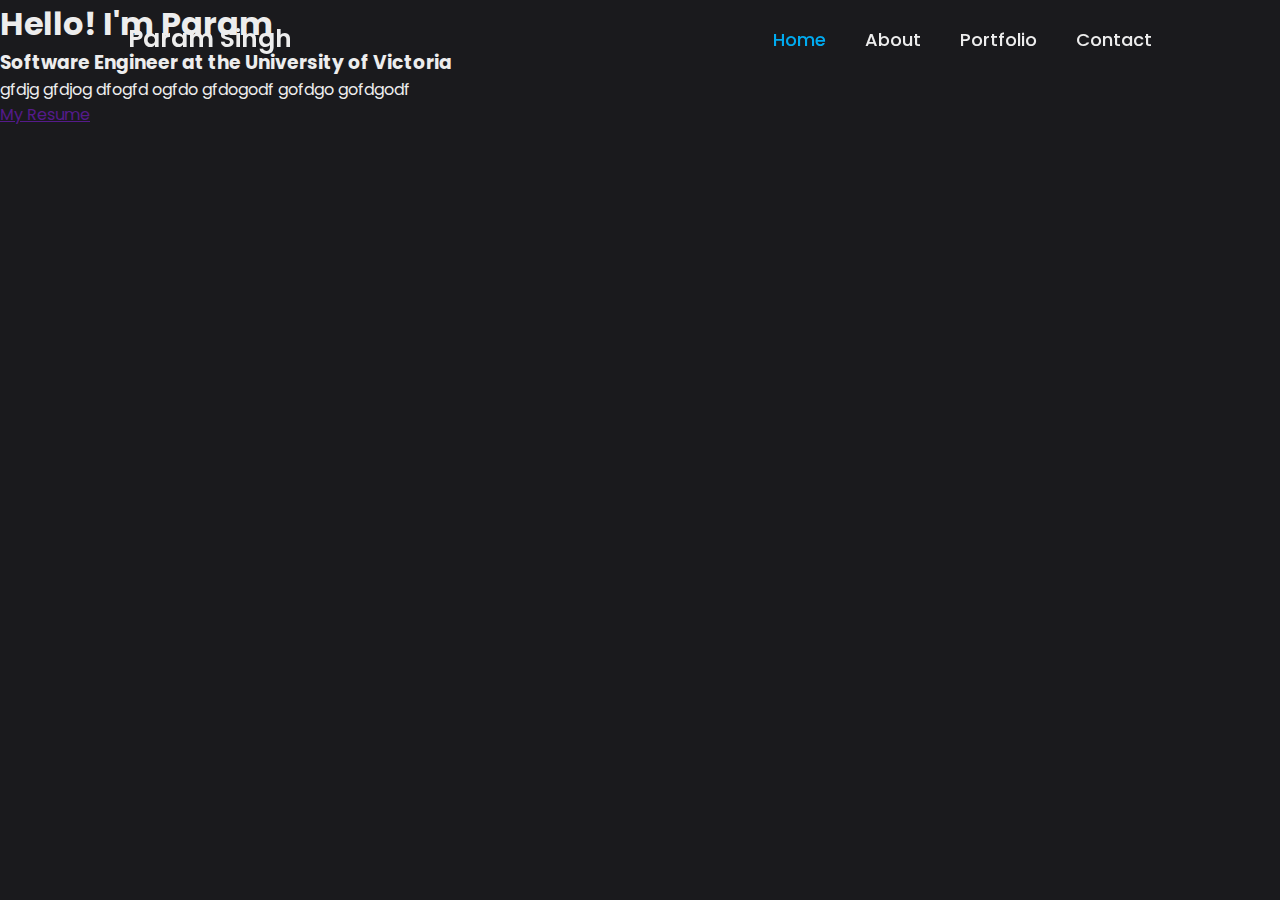
==== index.html @ 8af64922 "started website" ====
<!DOCTYPE html>
<html lang = "en">

<head>
    <meta charset = "UTF-8">
    <meta http-equiv="X-UA-Compatible" content="IE=edge">
    <meta name = "viewport" content = "width=device-width,initial-scale=1.0">
    <title>Params Portfolio Website</title>
    <link rel="stylesheet" href="style.css">
</head>

<body>

    <header class = "header">
        <a href="#" class = "logo">Param Singh</a>

        <nav class  = "navbar">
            <a href="#" class="active">Home</a>
            <a href="#">About</a>
            <a href="#">Portfolio</a>
            <a href="#">Contact</a>
        </nav>

    </header>

    <section class="home">
        <div class="home-content">
            <h1>Hello! I'm Param</h1>
            <h3>Software Engineer at the University of Victoria</h3>
            <p>gfdjg gfdjog dfogfd ogfdo gfdogodf gofdgo gofdgodf</p>
            <div class ="btn-box">
                <a href="">My Resume</a>
            </div>
        </div>
    </section>




</body>
</html>
---- style.css ----
@import url('https://fonts.googleapis.com/css2?family=Poppins:wght@300;400;500;600;700;800;900&displaay=swap');

*{
    margin: 0;
    padding: 0;
    box-sizing: border-box;
    font-family: 'Poppins', sans-serif;
}

body{
   background: #1A1A1D;
   color: #ededed;
}

.header{
    position: fixed;
    top: 0;
    left: 0;
    width: 100%;
    padding: 20px 10%;
    background: transparent;
    display: flex;
    justify-content: space-between;
    align-items: center;
    z-index: 100;
}

.logo{
    font-size: 25px;
    color: #ededed;
    text-decoration: none;
    font-weight: 600;
}
 
.navbar a{
    font-size: 18px;
    color: #ededed;
    text-decoration: none;
    font-weight: 500;
    margin-left: 35px;
    transition: .3s;
}

.navbar a:hover, .navbar a.active{
    color: #00abf0;
}

.home{}
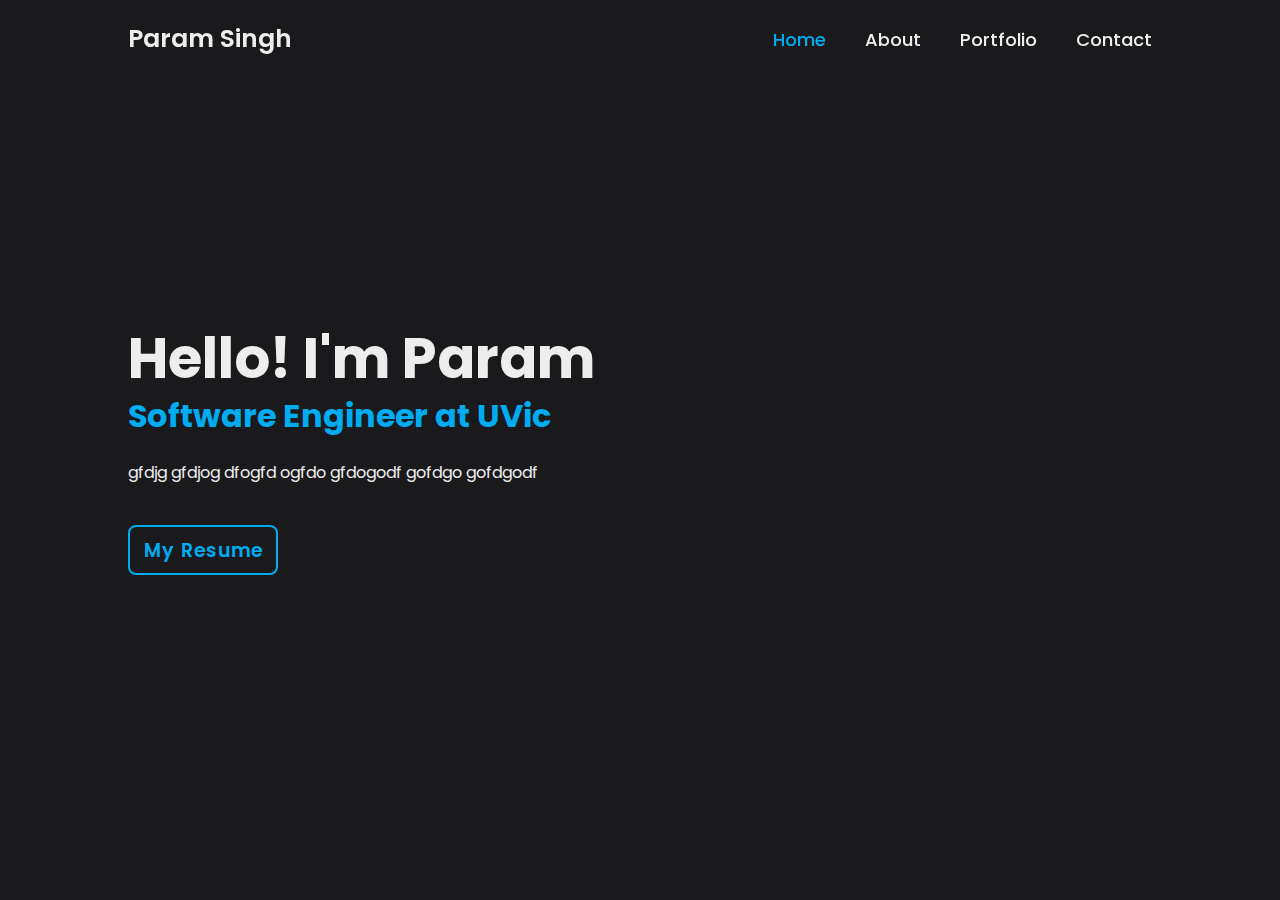
==== commit b8999ede: "before icons" ====
--- a/index.html
+++ b/index.html
@@ -7,6 +7,7 @@
     <meta name = "viewport" content = "width=device-width,initial-scale=1.0">
     <title>Params Portfolio Website</title>
     <link rel="stylesheet" href="style.css">
+    <link href='https://unpkg.com/boxicons@2.1.4/css/boxicons.min.css' rel='stylesheet'>
 </head>
 
 <body>
@@ -26,11 +27,17 @@
     <section class="home">
         <div class="home-content">
             <h1>Hello! I'm Param</h1>
-            <h3>Software Engineer at the University of Victoria</h3>
+            <h3>Software Engineer at UVic</h3>
             <p>gfdjg gfdjog dfogfd ogfdo gfdogodf gofdgo gofdgodf</p>
             <div class ="btn-box">
                 <a href="">My Resume</a>
             </div>
+        </div>
+
+        <div class="home-sci">
+            <a href="#"><box-icon type='logo' name='linkedin'></box-icon></a>
+            <a href="#"><box-icon name='github' type='logo' ></box-icon></a>
+            <a href="#"><box-icon name='discord-alt' type='logo' ></box-icon></a>
         </div>
     </section>
 
--- a/style.css
+++ b/style.css
@@ -45,4 +45,95 @@
     color: #00abf0;
 }
 
-.home{}+.home{
+    height: 100vh;
+    display: flex;
+    align-items: center;
+    padding: 0 10%;
+}
+
+.home-content{
+    background: transparent;
+    max-width: 600px;
+}
+
+.home-content h1{
+    font-size: 56px;
+    font-weight: 700;
+    line-height: 1.2;
+}
+
+.home-content h3{
+    font-size: 32px;
+    font-weight:700;
+    color: #00abf0
+}
+
+.home-content p{
+    font-size: 16px;
+    margin: 20px 0 40px;
+}
+
+.home-content .btn-box{
+    display: flex;
+    justify-content: space-between;
+    width: 345px;
+    height: 50px;
+    background: transparent;
+}
+
+.btn-box a{
+    position: relative;
+    display: inline-flex;
+    justify-content: center;
+    align-items: center;
+    width: 150px;
+    height: 100%;
+    background: #00abf0;
+    border: 2px solid #00abf0;
+    border-radius: 8px;
+    font-size: 19px;
+    color: #081b29;
+    text-decoration: none;
+    font-weight: 600;
+    letter-spacing: 1px;
+    z-index: 1;
+    overflow: hidden;
+    transition: 0.67s;
+}
+
+.btn-box a:nth-child(1){
+    background:transparent;
+    color: #00abf0
+}
+
+.btn-box a:nth-child(1)::before {
+    background: #00abf0;
+}
+
+.btn-box a:nth-child(1):hover {
+    color:#081b29;
+}
+
+.btn-box a::before{
+    content: '';
+    position: absolute;
+    top: 0;
+    left: 0;
+    width: 0;
+    height: 100%;
+    background: #081b29;
+    z-index: -1;
+    transition: 0.67s;
+}
+
+.btn-box a:hover::before{
+    width: 100%;
+}
+
+.home-sci{
+    position: absolute;
+    bottom: 40px;
+    width: 170px;
+    background:yellowgreen;
+}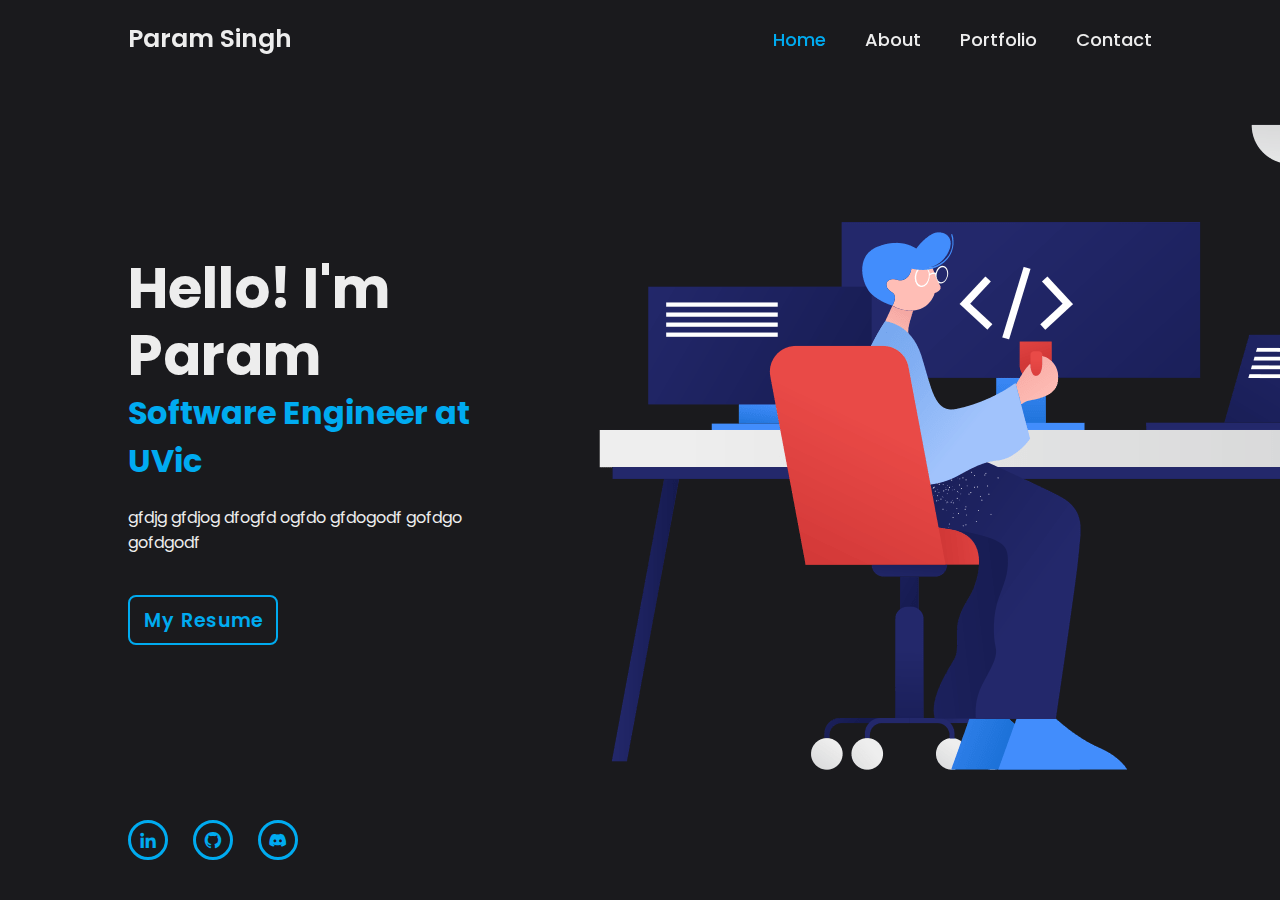
==== commit a5d555ff: "home page done" ====
--- a/index.html
+++ b/index.html
@@ -35,9 +35,12 @@
         </div>
 
         <div class="home-sci">
-            <a href="#"><box-icon type='logo' name='linkedin'></box-icon></a>
-            <a href="#"><box-icon name='github' type='logo' ></box-icon></a>
-            <a href="#"><box-icon name='discord-alt' type='logo' ></box-icon></a>
+            <a href="#"><i class='bx bxl-linkedin' ></i></box-icon></a>
+            <a href="#"><i class='bx bxl-github' ></i></a>
+            <a href="#"><i class='bx bxl-discord-alt' ></i></a>
+        </div>
+        <div class ="home-img">
+            <img src="iconn.png"/>
         </div>
     </section>
 
--- a/style.css
+++ b/style.css
@@ -47,6 +47,7 @@
 
 .home{
     height: 100vh;
+    background-position: center;
     display: flex;
     align-items: center;
     padding: 0 10%;
@@ -55,6 +56,7 @@
 .home-content{
     background: transparent;
     max-width: 600px;
+    margin-right: 125px;
 }
 
 .home-content h1{
@@ -133,7 +135,45 @@
 
 .home-sci{
     position: absolute;
+    display: flex;
+    justify-content: space-between;
     bottom: 40px;
     width: 170px;
-    background:yellowgreen;
+    background: transparent;
+}
+
+.home-sci a{
+    position: relative;
+    display: inline-flex;
+    justify-content: center;
+    align-items: center;
+    width: 40px;
+    height: 40px;
+    background: transparent;
+    border: 3px solid #00abf0;
+    border-radius: 50%;
+    font-size: 20px;
+    color: #00abf0;
+    text-decoration: none;
+    overflow: hidden;
+}
+
+.home-sci a:hover{
+    color: #081b29;
+}
+
+.home-sci a::before{
+    content: '';
+    position: absolute;
+    top: 0;
+    left: 0;
+    width: 0;
+    height: 100%;
+    background: #00abf0;
+    z-index: -1;
+    transition: 0.67s
+}
+
+.home-sci a:hover::before{
+    width: 100%
 }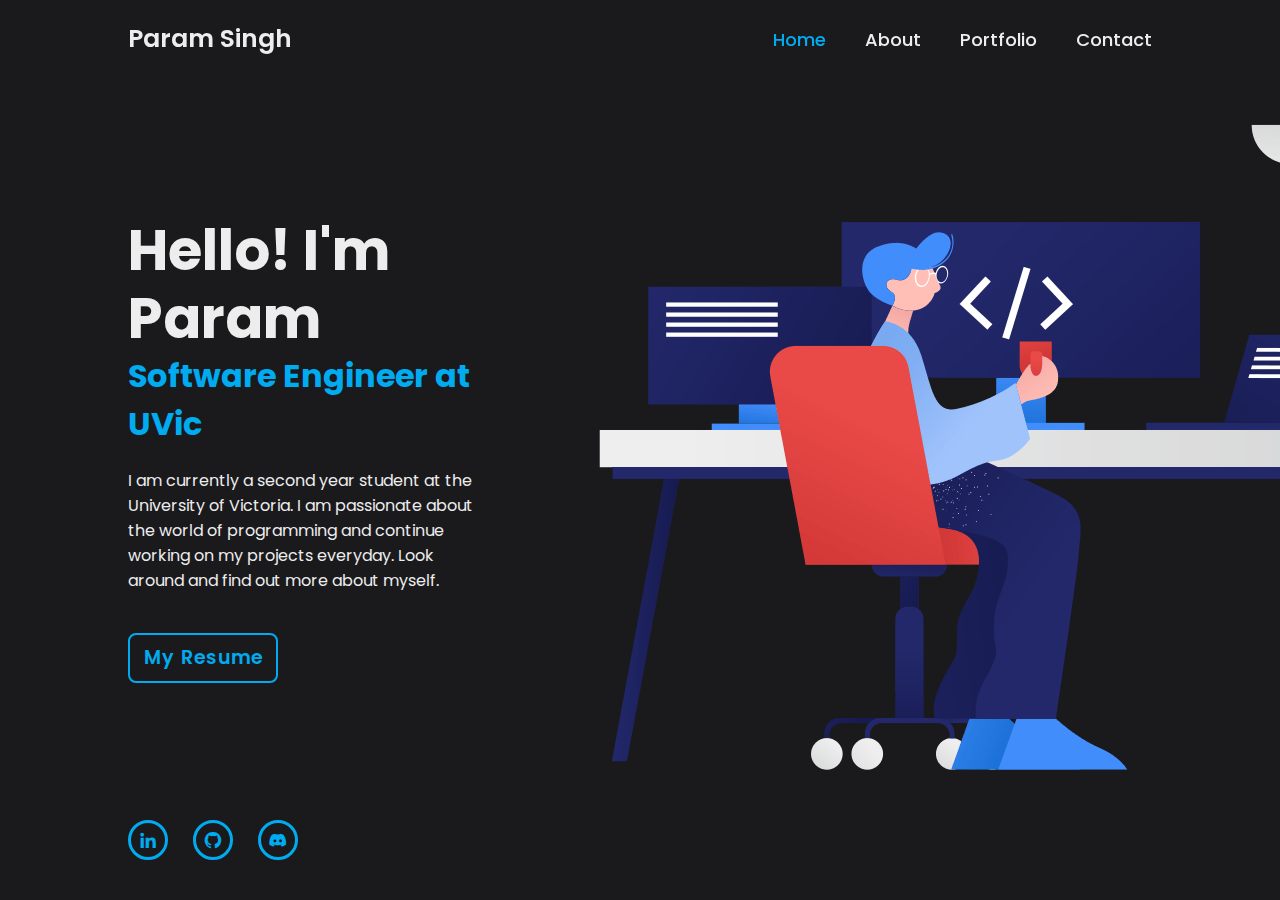
==== commit d3718023: "homepage done" ====
--- a/index.html
+++ b/index.html
@@ -28,7 +28,7 @@
         <div class="home-content">
             <h1>Hello! I'm Param</h1>
             <h3>Software Engineer at UVic</h3>
-            <p>gfdjg gfdjog dfogfd ogfdo gfdogodf gofdgo gofdgodf</p>
+            <p>I am currently a second year student at the University of Victoria. I am passionate about the world of programming and continue working on my projects everyday. Look around and find out more about myself.</p>
             <div class ="btn-box">
                 <a href="">My Resume</a>
             </div>
--- a/style.css
+++ b/style.css
@@ -26,10 +26,23 @@
 }
 
 .logo{
+    position: relative;
     font-size: 25px;
     color: #ededed;
     text-decoration: none;
     font-weight: 600;
+}
+
+.logo::before{
+    content: '';
+    position: absolute;
+    top: 0;
+    right: 0;
+    width: 100%;
+    height: 100%;
+    background: transparent;
+    animation: showRight 1s ease forwards;
+    animation-delay: .5s;
 }
  
 .navbar a{
@@ -176,4 +189,10 @@
 
 .home-sci a:hover::before{
     width: 100%
+}
+
+@keyframes showRight{
+    100%{
+        width: 0;
+    }
 }